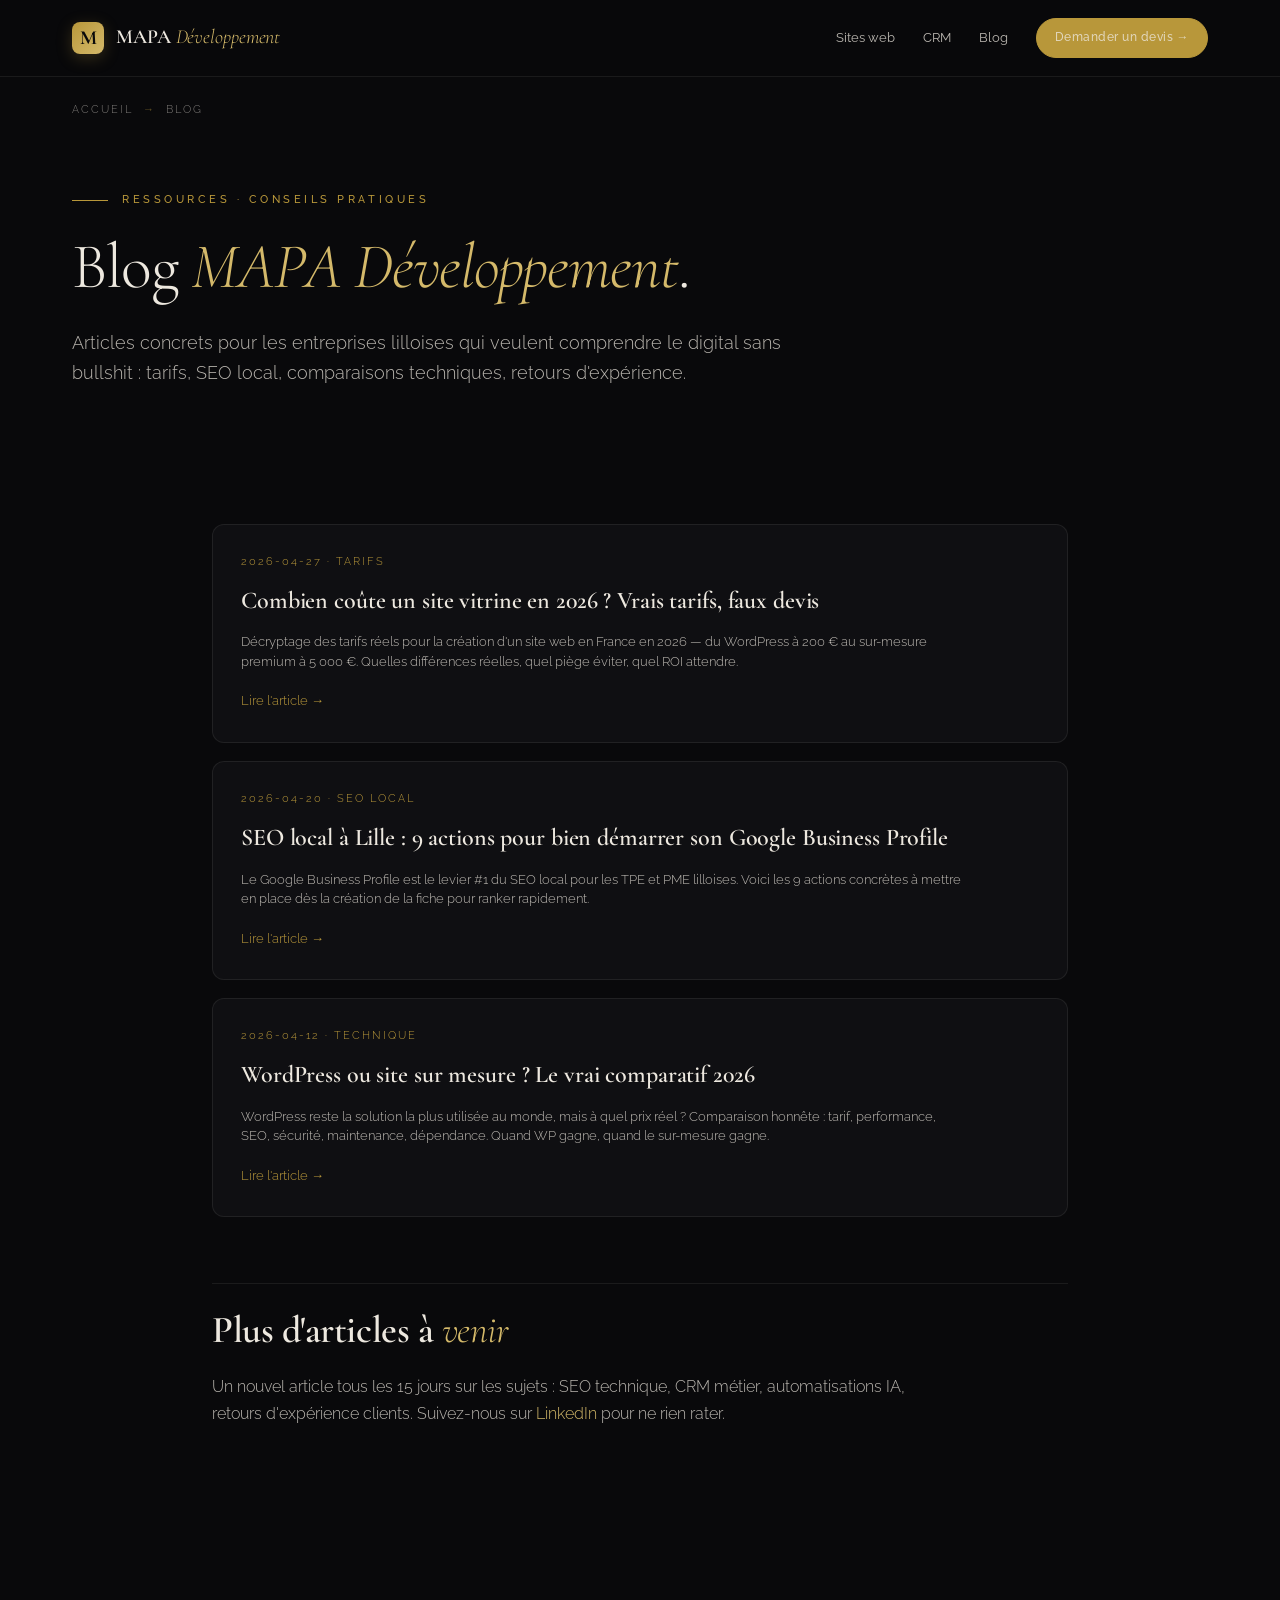
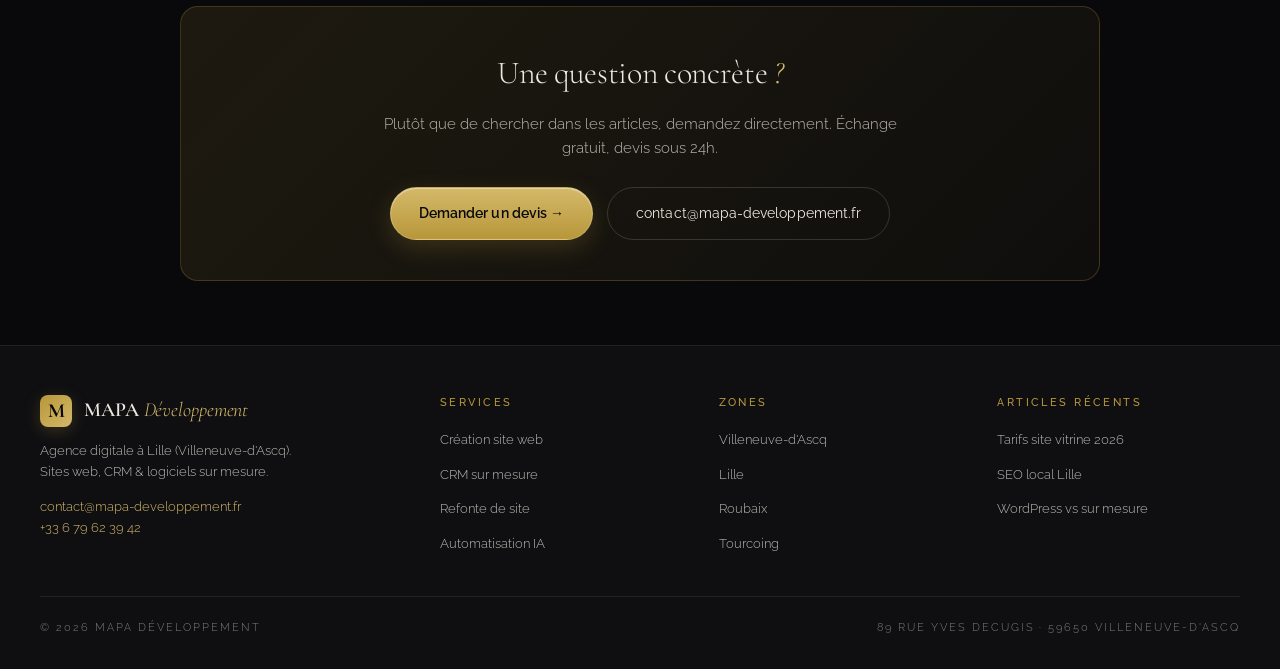
==== blog/index.html @ 3edd76c0 "ADD: UI/UX for the navigation like google maps" ====
<!DOCTYPE html>
<html lang="fr">
<head>
<meta charset="UTF-8">
<meta name="viewport" content="width=device-width, initial-scale=1.0">
<title>Blog — Conseils SEO, dev web &amp; outils métier | MAPA Développement</title>
<meta name="description" content="Articles MAPA Développement : tarifs sites web 2026, SEO local Lille, comparaison WordPress vs sur mesure, automatisation IA pour TPE. Conseils pratiques pour les entreprises lilloises.">
<meta name="robots" content="index, follow">
<meta name="theme-color" content="#09090b">
<link rel="canonical" href="https://mapa-developpement.fr/blog/">

<meta property="og:type" content="website">
<meta property="og:locale" content="fr_FR">
<meta property="og:site_name" content="MAPA Développement">
<meta property="og:title" content="Blog — MAPA Développement">
<meta property="og:description" content="Conseils SEO, développement web, outils métier pour les entreprises lilloises.">
<meta property="og:url" content="https://mapa-developpement.fr/blog/">
<meta property="og:image" content="https://mapa-developpement.fr/og-image.jpg?v=1">
<meta property="og:image:width" content="1200">
<meta property="og:image:height" content="630">

<link rel="icon" type="image/x-icon" href="/favicon.ico?v=3">
<link rel="apple-touch-icon" href="/apple-touch-icon.png?v=3">
<link rel="preconnect" href="https://fonts.googleapis.com">
<link rel="preconnect" href="https://fonts.gstatic.com" crossorigin>
<link href="https://fonts.googleapis.com/css2?family=Cormorant+Garamond:ital,wght@0,300;0,600;0,700;1,300&family=Raleway:wght@300;400;500&display=swap" rel="stylesheet">
<link rel="stylesheet" href="/assets/page.css?v=1">

<script type="application/ld+json">
{
  "@context": "https://schema.org",
  "@type": "Blog",
  "@id": "https://mapa-developpement.fr/blog/#blog",
  "name": "Blog MAPA Développement",
  "description": "Conseils SEO, développement web et outils métier pour les TPE et PME lilloises.",
  "url": "https://mapa-developpement.fr/blog/",
  "publisher": { "@id": "https://mapa-developpement.fr/#business" },
  "inLanguage": "fr-FR"
}
</script>
<script type="application/ld+json">
{
  "@context": "https://schema.org",
  "@type": "BreadcrumbList",
  "itemListElement": [
    { "@type": "ListItem", "position": 1, "name": "Accueil", "item": "https://mapa-developpement.fr/" },
    { "@type": "ListItem", "position": 2, "name": "Blog", "item": "https://mapa-developpement.fr/blog/" }
  ]
}
</script>
</head>
<body>

<header class="page-nav">
  <div class="page-nav-inner">
    <a href="/" class="page-nav-brand"><span class="mark">M</span><span>MAPA <em>Développement</em></span></a>
    <nav class="page-nav-links">
      <a href="/services/creation-site-web-lille">Sites web</a>
      <a href="/services/crm-sur-mesure">CRM</a>
      <a href="/blog/">Blog</a>
      <a href="/" class="page-nav-cta">Demander un devis →</a>
    </nav>
  </div>
</header>

<nav class="breadcrumb">
  <a href="/">Accueil</a><span class="breadcrumb-sep">→</span><span>Blog</span>
</nav>

<main>
  <section class="page-hero">
    <div class="page-hero-eyebrow">Ressources · Conseils pratiques</div>
    <h1>Blog <em>MAPA Développement</em>.</h1>
    <p class="page-hero-lead">
      Articles concrets pour les entreprises lilloises qui veulent comprendre le digital sans
      bullshit&nbsp;: tarifs, SEO local, comparaisons techniques, retours d'expérience.
    </p>
  </section>

  <div class="page-body">
    <section>
      <article class="see-also-card" style="display:block;padding:28px;margin-bottom:18px">
        <div style="font-size:11px;letter-spacing:.18em;text-transform:uppercase;color:var(--gold);margin-bottom:10px">2026-04-27 · Tarifs</div>
        <h5 style="font-size:24px;margin-bottom:12px">Combien coûte un site vitrine en 2026&nbsp;? Vrais tarifs, faux devis</h5>
        <p style="margin-bottom:16px">Décryptage des tarifs réels pour la création d'un site web en France en 2026 — du WordPress à 200 € au sur-mesure premium à 5 000 €. Quelles différences réelles, quel piège éviter, quel ROI attendre.</p>
        <a href="/blog/combien-coute-site-vitrine-2026" style="font-size:13px;color:var(--gold)">Lire l'article →</a>
      </article>

      <article class="see-also-card" style="display:block;padding:28px;margin-bottom:18px">
        <div style="font-size:11px;letter-spacing:.18em;text-transform:uppercase;color:var(--gold);margin-bottom:10px">2026-04-20 · SEO local</div>
        <h5 style="font-size:24px;margin-bottom:12px">SEO local à Lille&nbsp;: 9 actions pour bien démarrer son Google Business Profile</h5>
        <p style="margin-bottom:16px">Le Google Business Profile est le levier #1 du SEO local pour les TPE et PME lilloises. Voici les 9 actions concrètes à mettre en place dès la création de la fiche pour ranker rapidement.</p>
        <a href="/blog/seo-local-lille-google-business" style="font-size:13px;color:var(--gold)">Lire l'article →</a>
      </article>

      <article class="see-also-card" style="display:block;padding:28px;margin-bottom:18px">
        <div style="font-size:11px;letter-spacing:.18em;text-transform:uppercase;color:var(--gold);margin-bottom:10px">2026-04-12 · Technique</div>
        <h5 style="font-size:24px;margin-bottom:12px">WordPress ou site sur mesure&nbsp;? Le vrai comparatif 2026</h5>
        <p style="margin-bottom:16px">WordPress reste la solution la plus utilisée au monde, mais à quel prix réel&nbsp;? Comparaison honnête : tarif, performance, SEO, sécurité, maintenance, dépendance. Quand WP gagne, quand le sur-mesure gagne.</p>
        <a href="/blog/site-wordpress-vs-sur-mesure" style="font-size:13px;color:var(--gold)">Lire l'article →</a>
      </article>
    </section>

    <section style="padding-top:24px">
      <h2>Plus d'articles à <em>venir</em></h2>
      <p>Un nouvel article tous les 15 jours sur les sujets&nbsp;: SEO technique, CRM métier, automatisations IA, retours d'expérience clients. Suivez-nous sur <a href="https://www.linkedin.com/in/matis-gouyet-07b22a241/" target="_blank" rel="noopener noreferrer">LinkedIn</a> pour ne rien rater.</p>
    </section>
  </div>

  <div class="cta-box">
    <h2>Une question concrète&nbsp;<em>?</em></h2>
    <p>Plutôt que de chercher dans les articles, demandez directement. Échange gratuit, devis sous 24h.</p>
    <div class="cta-box-actions">
      <a href="/#ch-cta" class="btn-primary">Demander un devis →</a>
      <a href="mailto:contact@mapa-developpement.fr" class="btn-secondary">contact@mapa-developpement.fr</a>
    </div>
  </div>
</main>

<footer class="page-footer">
  <div class="page-footer-inner">
    <div>
      <a href="/" class="page-nav-brand" style="margin-bottom:14px"><span class="mark">M</span><span>MAPA <em>Développement</em></span></a>
      <p>Agence digitale à Lille (Villeneuve-d'Ascq).<br>Sites web, CRM &amp; logiciels sur mesure.</p>
      <p style="margin-top:14px"><a href="mailto:contact@mapa-developpement.fr">contact@mapa-developpement.fr</a><br><a href="tel:+33679623942">+33 6 79 62 39 42</a></p>
    </div>
    <div><h6>Services</h6><ul>
      <li><a href="/services/creation-site-web-lille">Création site web</a></li>
      <li><a href="/services/crm-sur-mesure">CRM sur mesure</a></li>
      <li><a href="/services/refonte-site-web">Refonte de site</a></li>
      <li><a href="/services/automatisation-ia">Automatisation IA</a></li>
    </ul></div>
    <div><h6>Zones</h6><ul>
      <li><a href="/services/agence-web-villeneuve-ascq">Villeneuve-d'Ascq</a></li>
      <li><a href="/services/creation-site-web-lille">Lille</a></li>
      <li><a href="/services/creation-site-web-lille">Roubaix</a></li>
      <li><a href="/services/creation-site-web-lille">Tourcoing</a></li>
    </ul></div>
    <div><h6>Articles récents</h6><ul>
      <li><a href="/blog/combien-coute-site-vitrine-2026">Tarifs site vitrine 2026</a></li>
      <li><a href="/blog/seo-local-lille-google-business">SEO local Lille</a></li>
      <li><a href="/blog/site-wordpress-vs-sur-mesure">WordPress vs sur mesure</a></li>
    </ul></div>
  </div>
  <div class="page-footer-bottom">
    <span>© 2026 MAPA Développement</span>
    <span>89 Rue Yves Decugis · 59650 Villeneuve-d'Ascq</span>
  </div>
</footer>

</body>
</html>
---- assets/page.css ----
/* ============================================================
   page.css — Styles partagés pour pages enfants & articles blog
   Alignés sur le branding MAPA Développement (gold + cream + dark)
   ============================================================ */

*,*::before,*::after{margin:0;padding:0;box-sizing:border-box}
:root{
  --bg:#09090b;
  --bg-soft:#0f0f12;
  --panel:#13131a;
  --line:rgba(237,232,223,.08);
  --line-strong:rgba(237,232,223,.16);
  --cream:#ede8df;
  --cream-soft:rgba(237,232,223,.78);
  --muted:rgba(237,232,223,.5);
  --gold:#b8973a;
  --gold2:#d4b96a;
  --gold-soft:rgba(184,151,58,.15);
  --serif:'Cormorant Garamond',Georgia,serif;
  --sans:'Raleway',-apple-system,BlinkMacSystemFont,'Segoe UI',sans-serif;
  --max:920px;
  --max-wide:1200px;
}

html{scroll-behavior:smooth;-webkit-text-size-adjust:100%}
body{
  background:var(--bg);
  color:var(--cream);
  font-family:var(--sans);
  font-size:16px;line-height:1.65;
  font-weight:300;
  -webkit-font-smoothing:antialiased;
  text-rendering:optimizeLegibility;
  min-height:100vh;
  overflow-x:hidden;
}

a{color:var(--gold2);text-decoration:none;transition:color .2s ease}
a:hover{color:var(--gold)}
img{max-width:100%;height:auto;display:block}

/* ─────────── HEADER ─────────── */
.page-nav{
  position:sticky;top:0;z-index:50;
  background:rgba(9,9,11,.86);
  backdrop-filter:blur(14px);-webkit-backdrop-filter:blur(14px);
  border-bottom:1px solid var(--line);
}
.page-nav-inner{
  max-width:var(--max-wide);margin:0 auto;
  padding:18px 32px;
  display:flex;align-items:center;justify-content:space-between;gap:24px;
}
.page-nav-brand{
  display:flex;align-items:center;gap:12px;
  font-family:var(--serif);font-size:20px;font-weight:600;letter-spacing:-.005em;
  color:var(--cream);
}
.page-nav-brand em{font-style:italic;font-weight:300;color:var(--gold2)}
.page-nav-brand .mark{
  width:32px;height:32px;border-radius:8px;
  background:linear-gradient(135deg,var(--gold) 0%,var(--gold2) 100%);
  display:flex;align-items:center;justify-content:center;
  font-family:var(--serif);font-size:20px;font-weight:700;color:var(--bg);line-height:1;
  box-shadow:0 4px 16px rgba(184,151,58,.25);
}
.page-nav-links{
  display:flex;align-items:center;gap:28px;
  font-family:var(--sans);font-size:13px;font-weight:400;
}
.page-nav-links a{color:var(--cream-soft)}
.page-nav-links a:hover{color:var(--cream)}
.page-nav-cta{
  display:inline-flex;align-items:center;gap:8px;
  padding:9px 18px;border-radius:999px;
  background:var(--gold);color:var(--bg);
  font-size:12px;font-weight:500;letter-spacing:.04em;
  border:1px solid var(--gold);transition:all .2s ease;
}
.page-nav-cta:hover{background:var(--gold2);color:var(--bg);border-color:var(--gold2)}

/* ─────────── BREADCRUMB ─────────── */
.breadcrumb{
  max-width:var(--max-wide);margin:0 auto;
  padding:24px 32px 0;
  font-family:var(--sans);font-size:11px;letter-spacing:.18em;text-transform:uppercase;
  color:var(--muted);
}
.breadcrumb a{color:var(--muted)}
.breadcrumb a:hover{color:var(--gold2)}
.breadcrumb-sep{margin:0 10px;color:var(--gold);opacity:.5}

/* ─────────── HERO PAGE ─────────── */
.page-hero{
  max-width:var(--max-wide);margin:0 auto;
  padding:72px 32px 56px;
  position:relative;
}
.page-hero-eyebrow{
  font-size:11px;letter-spacing:.32em;text-transform:uppercase;
  color:var(--gold);font-weight:500;
  margin-bottom:24px;display:flex;align-items:center;gap:14px;
}
.page-hero-eyebrow::before{content:'';width:36px;height:1px;background:var(--gold)}
.page-hero h1{
  font-family:var(--serif);
  font-size:clamp(38px,5.5vw,64px);
  font-weight:300;line-height:1.05;letter-spacing:-.018em;
  color:var(--cream);max-width:880px;
}
.page-hero h1 em{font-style:italic;color:var(--gold2);font-weight:300}
.page-hero h1 strong{font-weight:600;font-style:normal}
.page-hero-lead{
  margin-top:28px;max-width:720px;
  font-size:18px;line-height:1.65;font-weight:300;
  color:var(--cream-soft);
}
.page-hero-lead strong{color:var(--cream);font-weight:500}
.page-hero-actions{
  margin-top:40px;display:flex;align-items:center;gap:16px;flex-wrap:wrap;
}

/* ─────────── BUTTONS ─────────── */
.btn-primary{
  display:inline-flex;align-items:center;justify-content:center;gap:10px;
  padding:14px 28px;border-radius:999px;
  background:linear-gradient(180deg,var(--gold2) 0%,var(--gold) 100%);
  color:var(--bg);font-size:14px;font-weight:600;letter-spacing:.005em;
  border:1px solid rgba(255,255,255,.15);
  box-shadow:0 8px 24px rgba(184,151,58,.22),inset 0 1px 0 rgba(255,255,255,.4);
  transition:all .2s ease;cursor:pointer;
}
.btn-primary:hover{filter:brightness(1.08);transform:translateY(-1px);color:var(--bg)}
.btn-secondary{
  display:inline-flex;align-items:center;justify-content:center;gap:10px;
  padding:14px 28px;border-radius:999px;
  background:transparent;color:var(--cream);
  font-size:14px;font-weight:400;letter-spacing:.005em;
  border:1px solid var(--line-strong);
  transition:all .2s ease;cursor:pointer;
}
.btn-secondary:hover{border-color:var(--gold);color:var(--gold2)}

/* ─────────── BODY / SECTIONS ─────────── */
.page-body{
  max-width:var(--max);margin:0 auto;
  padding:32px 32px 64px;
}
.page-body section{padding:48px 0;border-bottom:1px solid var(--line)}
.page-body section:last-child{border-bottom:none}
.page-body h2{
  font-family:var(--serif);font-weight:600;
  font-size:clamp(26px,3.4vw,38px);line-height:1.18;letter-spacing:-.012em;
  color:var(--cream);margin-bottom:20px;max-width:720px;
}
.page-body h2 em{font-style:italic;color:var(--gold2);font-weight:300}
.page-body h3{
  font-family:var(--serif);font-weight:600;
  font-size:clamp(20px,2.4vw,26px);line-height:1.3;letter-spacing:-.005em;
  color:var(--cream);margin:32px 0 14px;
}
.page-body p{
  font-family:var(--sans);font-size:16px;line-height:1.72;font-weight:300;
  color:var(--cream-soft);margin-bottom:18px;max-width:720px;
}
.page-body p strong{color:var(--cream);font-weight:500}
.page-body ul,.page-body ol{
  margin:18px 0 26px 22px;
  font-size:15.5px;line-height:1.72;color:var(--cream-soft);font-weight:300;max-width:720px;
}
.page-body ul li,.page-body ol li{margin-bottom:10px;padding-left:6px}
.page-body ul li::marker{color:var(--gold)}
.page-body ul li strong,.page-body ol li strong{color:var(--cream);font-weight:500}
.page-body blockquote{
  margin:32px 0;padding:24px 28px;
  border-left:2px solid var(--gold);background:rgba(184,151,58,.04);
  font-family:var(--serif);font-size:19px;line-height:1.55;font-style:italic;
  color:var(--cream);font-weight:300;
}

/* Cards / grilles utiles */
.card-grid{
  display:grid;grid-template-columns:repeat(auto-fit,minmax(260px,1fr));
  gap:18px;margin:24px 0 16px;
}
.card{
  background:var(--bg-soft);border:1px solid var(--line);
  border-radius:14px;padding:22px;
}
.card h4{
  font-family:var(--sans);font-size:14px;font-weight:500;letter-spacing:.005em;
  color:var(--cream);margin-bottom:10px;
}
.card p{font-size:14px;line-height:1.6;color:var(--cream-soft);margin:0}

/* Pricing inline */
.price-inline{
  display:inline-flex;align-items:baseline;gap:6px;
  font-family:var(--serif);font-size:36px;font-weight:600;color:var(--gold2);
  letter-spacing:-.01em;
}
.price-inline-suffix{font-family:var(--sans);font-size:13px;color:var(--muted);font-weight:400;letter-spacing:.04em}

/* Tableau comparatif */
.cmp{
  width:100%;border-collapse:collapse;margin:24px 0;
  font-family:var(--sans);font-size:14px;
}
.cmp th,.cmp td{
  text-align:left;padding:14px 16px;border-bottom:1px solid var(--line);
}
.cmp th{
  font-weight:500;font-size:11px;letter-spacing:.18em;text-transform:uppercase;
  color:var(--gold);background:rgba(184,151,58,.04);
}
.cmp td{color:var(--cream-soft)}
.cmp td strong{color:var(--cream);font-weight:500}

/* CTA box en fin de page */
.cta-box{
  margin:48px auto 0;max-width:var(--max);
  padding:40px 32px;text-align:center;
  background:linear-gradient(135deg,rgba(184,151,58,.12) 0%,rgba(184,151,58,.04) 100%);
  border:1px solid rgba(184,151,58,.25);border-radius:18px;
}
.cta-box h2{
  font-family:var(--serif);font-size:32px;font-weight:300;
  color:var(--cream);margin-bottom:12px;letter-spacing:-.01em;
}
.cta-box h2 em{font-style:italic;color:var(--gold2);font-weight:300}
.cta-box p{
  font-size:15px;color:var(--cream-soft);max-width:560px;margin:0 auto 26px;
}
.cta-box-actions{
  display:flex;align-items:center;justify-content:center;gap:14px;flex-wrap:wrap;
}

/* Maillage interne — bloc "Voir aussi" */
.see-also{
  margin:48px auto 0;max-width:var(--max);padding:0 32px;
}
.see-also-title{
  font-family:var(--sans);font-size:11px;letter-spacing:.28em;text-transform:uppercase;
  color:var(--gold);font-weight:500;margin-bottom:18px;
}
.see-also-grid{
  display:grid;grid-template-columns:repeat(auto-fill,minmax(260px,1fr));gap:14px;
}
.see-also-card{
  display:block;padding:18px 22px;border-radius:12px;
  border:1px solid var(--line);background:var(--bg-soft);
  transition:all .2s ease;
}
.see-also-card:hover{border-color:var(--gold);background:rgba(184,151,58,.04);transform:translateY(-1px)}
.see-also-card h5{
  font-family:var(--serif);font-size:18px;font-weight:600;
  color:var(--cream);margin-bottom:6px;letter-spacing:-.005em;
}
.see-also-card p{
  font-family:var(--sans);font-size:13px;color:var(--cream-soft);
  margin:0;line-height:1.5;
}

/* ─────────── FAQ inline (pages enfants) ─────────── */
.page-faq{margin-top:24px}
.page-faq details{
  border-bottom:1px solid var(--line);padding:0;
}
.page-faq details:first-child{border-top:1px solid var(--line)}
.page-faq summary{
  list-style:none;cursor:pointer;
  padding:18px 32px 18px 0;
  font-family:var(--sans);font-size:15px;font-weight:400;
  color:var(--cream);position:relative;line-height:1.45;
  transition:color .2s ease;
}
.page-faq summary::-webkit-details-marker{display:none}
.page-faq summary::after{
  content:'';position:absolute;right:6px;top:50%;
  width:9px;height:9px;border-right:1.2px solid var(--gold);border-bottom:1.2px solid var(--gold);
  transform:translateY(-70%) rotate(45deg);
  transition:transform .35s cubic-bezier(.76,0,.24,1);
}
.page-faq details[open] summary::after{transform:translateY(-25%) rotate(-135deg)}
.page-faq details[open] summary{color:var(--gold2)}
.page-faq details > div{
  padding:0 0 22px;font-size:14.5px;line-height:1.72;color:var(--cream-soft);max-width:720px;
}
.page-faq details > div strong{color:var(--cream);font-weight:500}

/* ─────────── FOOTER ─────────── */
.page-footer{
  background:var(--bg-soft);border-top:1px solid var(--line);
  padding:48px 32px 32px;margin-top:64px;
}
.page-footer-inner{
  max-width:var(--max-wide);margin:0 auto;
  display:grid;grid-template-columns:1.5fr 1fr 1fr 1fr;gap:36px;
}
.page-footer h6{
  font-family:var(--sans);font-size:11px;letter-spacing:.22em;text-transform:uppercase;
  color:var(--gold);font-weight:500;margin-bottom:14px;
}
.page-footer p{
  font-size:13px;color:var(--cream-soft);line-height:1.6;margin-bottom:8px;
}
.page-footer ul{list-style:none;padding:0;margin:0}
.page-footer li{margin-bottom:8px}
.page-footer li a{
  font-size:13px;color:var(--cream-soft);font-weight:300;
}
.page-footer li a:hover{color:var(--gold2)}
.page-footer-bottom{
  max-width:var(--max-wide);margin:32px auto 0;padding-top:22px;
  border-top:1px solid var(--line);
  display:flex;align-items:center;justify-content:space-between;flex-wrap:wrap;gap:12px;
  font-size:11px;letter-spacing:.18em;text-transform:uppercase;color:var(--muted);
}

/* Article blog spécifique */
.article-meta{
  display:flex;align-items:center;gap:18px;flex-wrap:wrap;
  font-size:12px;letter-spacing:.05em;color:var(--muted);
  margin:18px 0 28px;
}
.article-meta time{color:var(--gold2)}
.article-tag{
  display:inline-flex;padding:4px 10px;border-radius:999px;
  background:rgba(184,151,58,.1);border:1px solid rgba(184,151,58,.25);
  font-size:10px;letter-spacing:.18em;text-transform:uppercase;color:var(--gold);
}
.article-body{max-width:740px;margin:0 auto}
.article-body p{font-size:17px;line-height:1.78}
.article-body h2{font-size:32px;margin-top:48px}
.article-body h3{font-size:22px;margin-top:36px}

/* ─────────── RESPONSIVE ─────────── */
@media(max-width:900px){
  .page-footer-inner{grid-template-columns:1fr 1fr;gap:28px}
}
@media(max-width:680px){
  .page-nav-inner{padding:14px 18px;gap:12px}
  .page-nav-links{gap:14px;font-size:12px}
  .page-nav-links a:not(.page-nav-cta){display:none}
  .page-nav-cta{padding:8px 14px;font-size:11px}
  .breadcrumb,.page-hero,.page-body,.page-footer{padding-left:18px;padding-right:18px}
  .page-hero{padding-top:48px;padding-bottom:32px}
  .page-hero-lead{font-size:16px}
  .page-body p{font-size:15px}
  .page-body section{padding:36px 0}
  .cta-box{padding:32px 22px}
  .cta-box h2{font-size:26px}
  .article-body p{font-size:16px}
  .article-body h2{font-size:26px}
  .page-footer-inner{grid-template-columns:1fr;gap:24px}
}
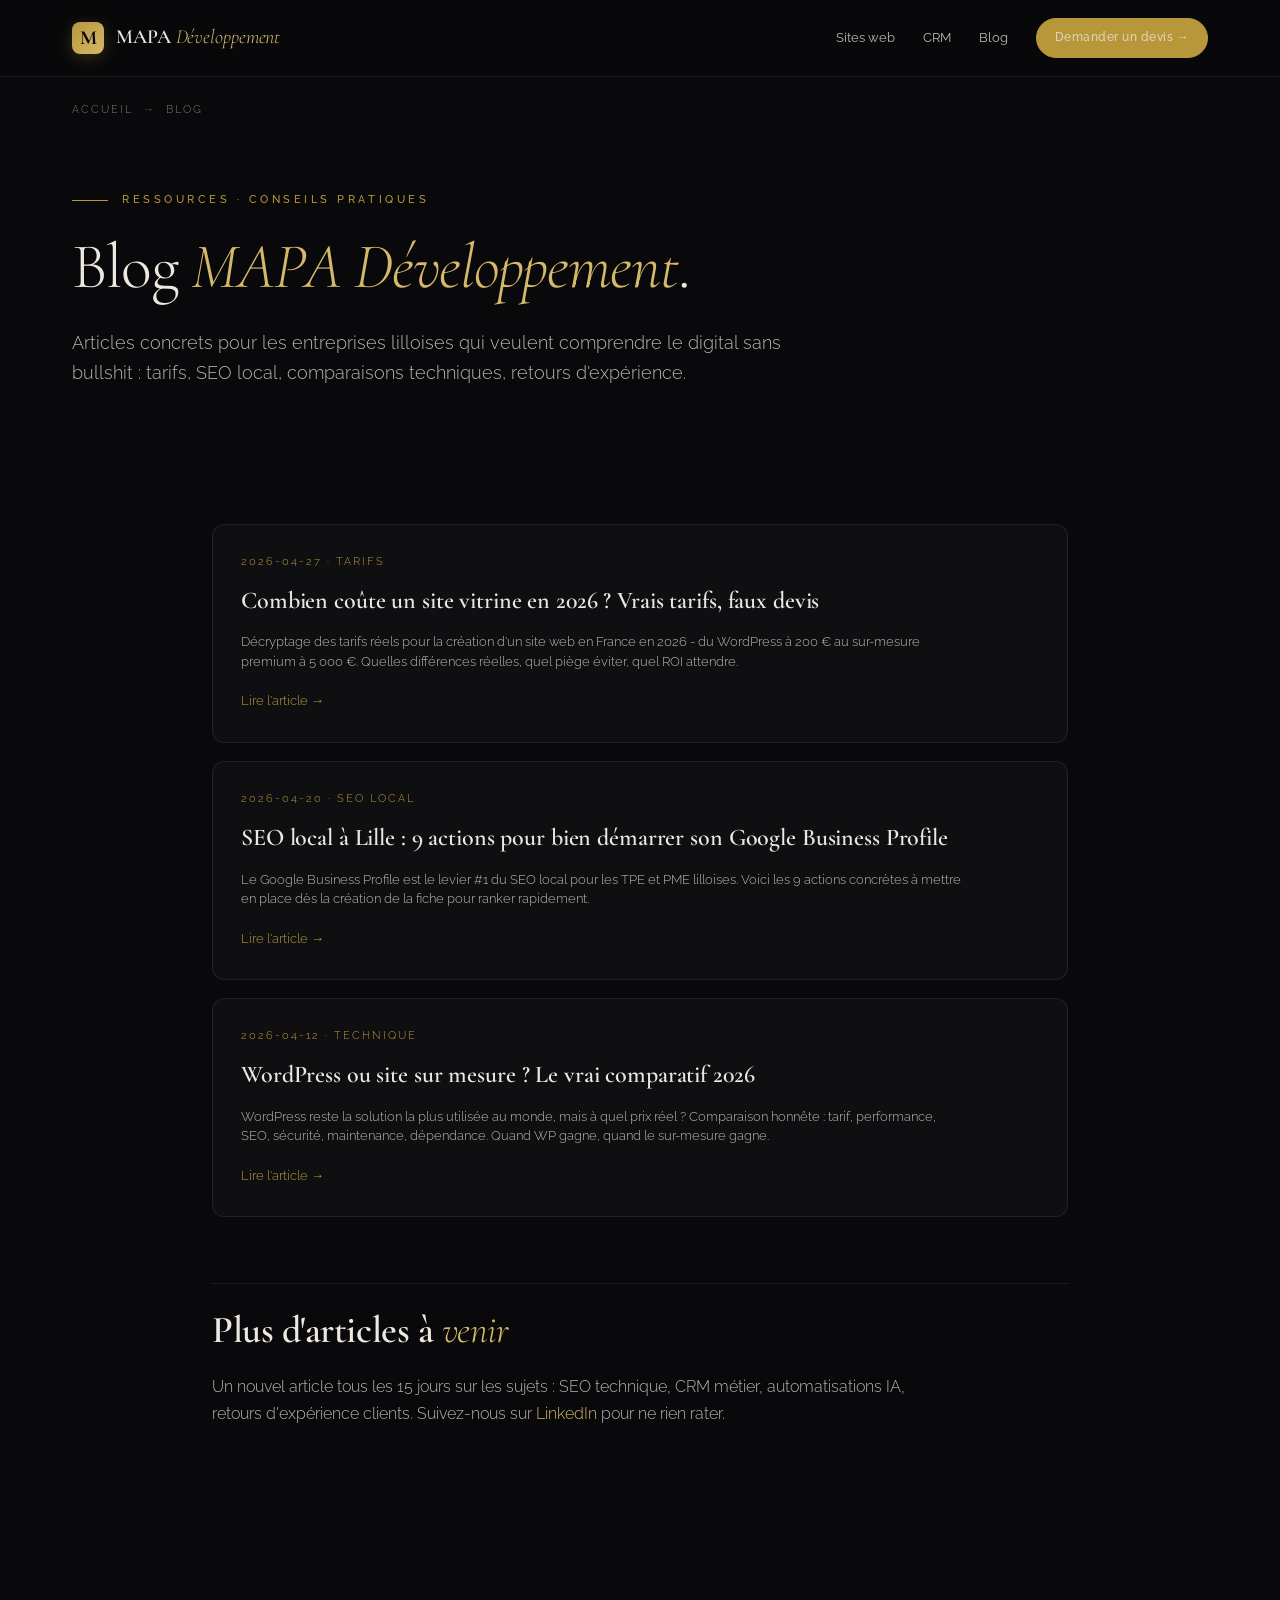
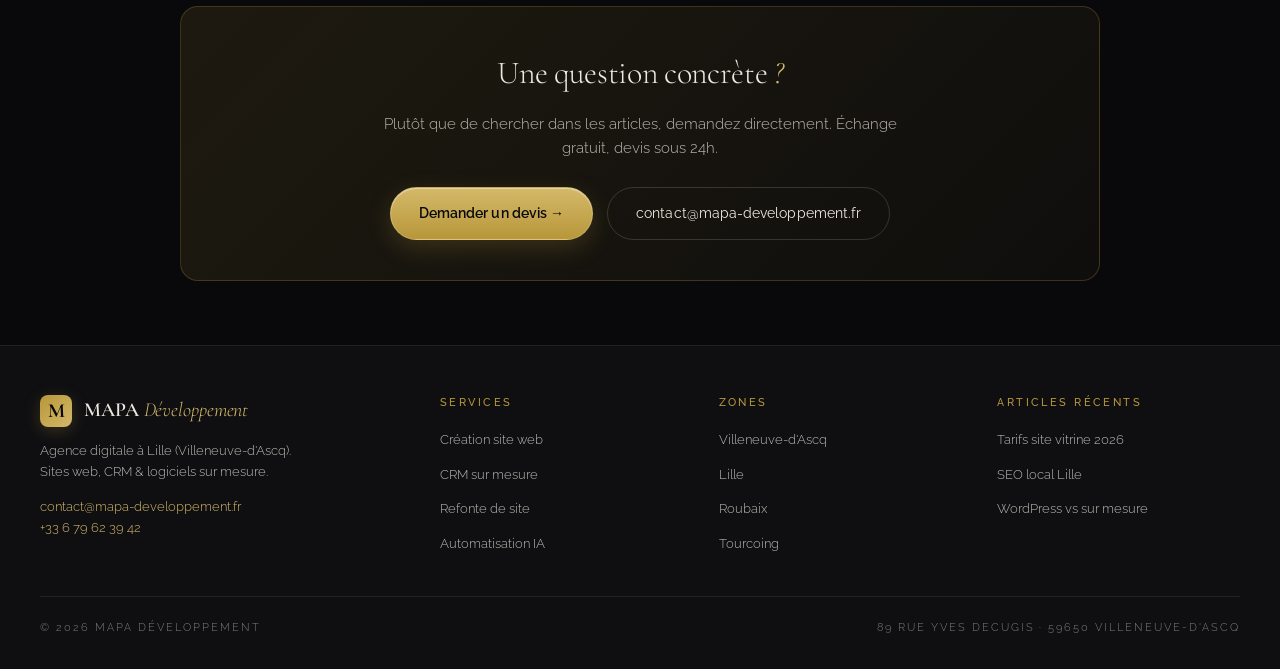
==== commit 5a212083: "ADD: UI/UX for the navigation like google maps" ====
--- a/blog/index.html
+++ b/blog/index.html
@@ -3,7 +3,7 @@
 <head>
 <meta charset="UTF-8">
 <meta name="viewport" content="width=device-width, initial-scale=1.0">
-<title>Blog — Conseils SEO, dev web &amp; outils métier | MAPA Développement</title>
+<title>Blog - Conseils SEO, dev web &amp; outils métier | MAPA Développement</title>
 <meta name="description" content="Articles MAPA Développement : tarifs sites web 2026, SEO local Lille, comparaison WordPress vs sur mesure, automatisation IA pour TPE. Conseils pratiques pour les entreprises lilloises.">
 <meta name="robots" content="index, follow">
 <meta name="theme-color" content="#09090b">
@@ -12,7 +12,7 @@
 <meta property="og:type" content="website">
 <meta property="og:locale" content="fr_FR">
 <meta property="og:site_name" content="MAPA Développement">
-<meta property="og:title" content="Blog — MAPA Développement">
+<meta property="og:title" content="Blog - MAPA Développement">
 <meta property="og:description" content="Conseils SEO, développement web, outils métier pour les entreprises lilloises.">
 <meta property="og:url" content="https://mapa-developpement.fr/blog/">
 <meta property="og:image" content="https://mapa-developpement.fr/og-image.jpg?v=1">
@@ -82,7 +82,7 @@
       <article class="see-also-card" style="display:block;padding:28px;margin-bottom:18px">
         <div style="font-size:11px;letter-spacing:.18em;text-transform:uppercase;color:var(--gold);margin-bottom:10px">2026-04-27 · Tarifs</div>
         <h5 style="font-size:24px;margin-bottom:12px">Combien coûte un site vitrine en 2026&nbsp;? Vrais tarifs, faux devis</h5>
-        <p style="margin-bottom:16px">Décryptage des tarifs réels pour la création d'un site web en France en 2026 — du WordPress à 200 € au sur-mesure premium à 5 000 €. Quelles différences réelles, quel piège éviter, quel ROI attendre.</p>
+        <p style="margin-bottom:16px">Décryptage des tarifs réels pour la création d'un site web en France en 2026 - du WordPress à 200 € au sur-mesure premium à 5 000 €. Quelles différences réelles, quel piège éviter, quel ROI attendre.</p>
         <a href="/blog/combien-coute-site-vitrine-2026" style="font-size:13px;color:var(--gold)">Lire l'article →</a>
       </article>
 
--- a/assets/page.css
+++ b/assets/page.css
@@ -1,5 +1,5 @@
 /* ============================================================
-   page.css — Styles partagés pour pages enfants & articles blog
+   page.css - Styles partagés pour pages enfants & articles blog
    Alignés sur le branding MAPA Développement (gold + cream + dark)
    ============================================================ */
 
@@ -235,7 +235,7 @@
   display:flex;align-items:center;justify-content:center;gap:14px;flex-wrap:wrap;
 }
 
-/* Maillage interne — bloc "Voir aussi" */
+/* Maillage interne - bloc "Voir aussi" */
 .see-also{
   margin:48px auto 0;max-width:var(--max);padding:0 32px;
 }
